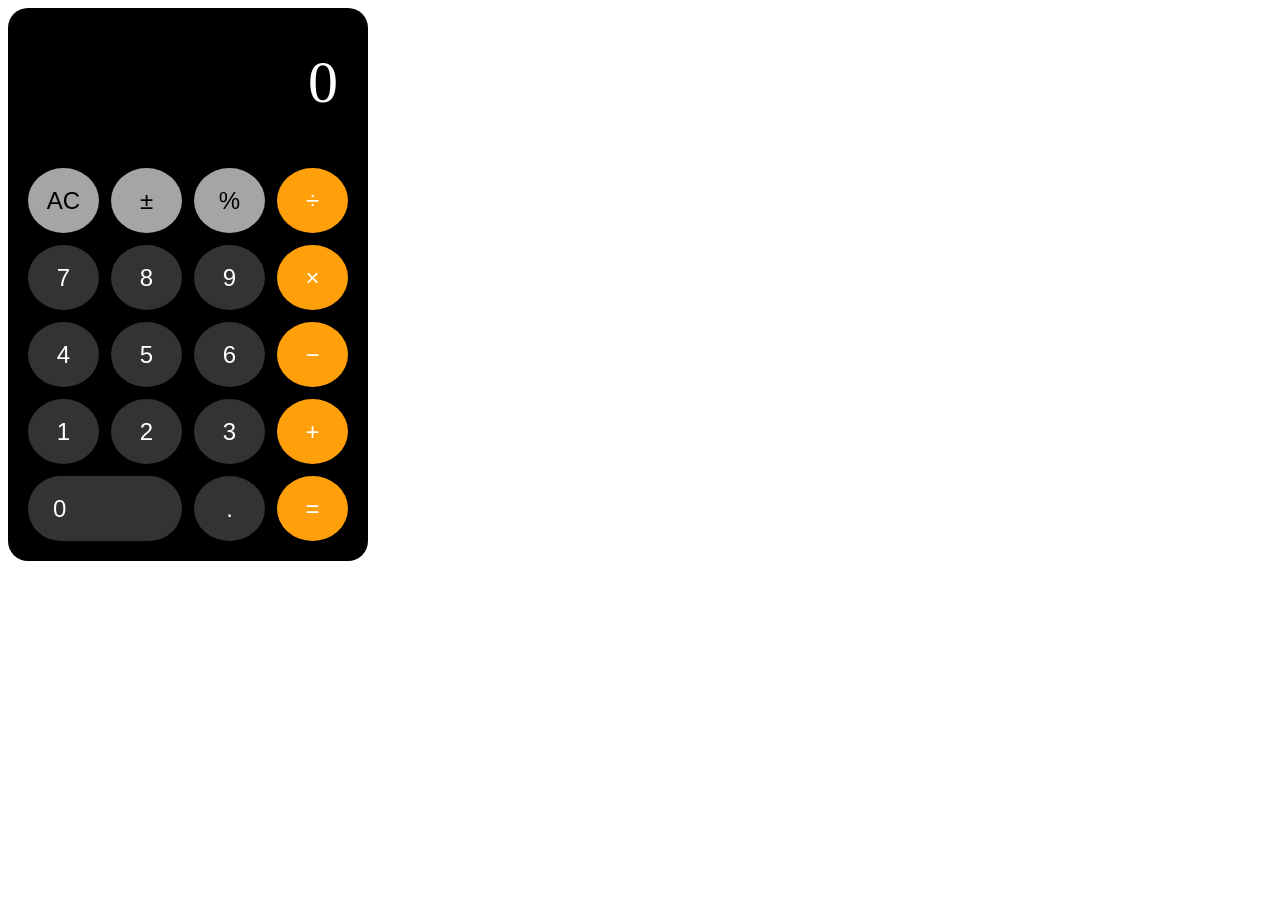
==== Assignment-3/calculator/index.html @ c605db4f "assignment-3" ====
<!DOCTYPE html>
<html lang="en">

<head>
    <meta charset="UTF-8">
    <meta name="viewport" content="width=device-width, initial-scale=1.0">
    <title>Calculator</title>
    <link rel="stylesheet" href="style.css">
</head>

<body>


    <div class="calculator">
        <div class="display" id="display">0</div>


        <div class="buttons">
            <button class="btn light" data-action="clear">AC</button>
            <button class="btn light" data-action="plus-minus">±</button>
            <button class="btn light" data-action="percent">%</button>
            <button class="btn operator" data-action="divide">÷</button>


            <button class="btn" data-number="7">7</button>
            <button class="btn" data-number="8">8</button>
            <button class="btn" data-number="9">9</button>
            <button class="btn operator" data-action="multiply">×</button>


            <button class="btn" data-number="4">4</button>
            <button class="btn" data-number="5">5</button>
            <button class="btn" data-number="6">6</button>
            <button class="btn operator" data-action="subtract">−</button>


            <button class="btn" data-number="1">1</button>
            <button class="btn" data-number="2">2</button>
            <button class="btn" data-number="3">3</button>
            <button class="btn operator" data-action="add">+</button>


            <button class="btn zero" data-number="0">0</button>
            <button class="btn" data-action="decimal">.</button>
            <button class="btn operator" data-action="equals">=</button>
        </div>
    </div>


    <script src="script.js"></script>
</body>

</html>
---- Assignment-3/calculator/style.css ----
* {


    .calculator {
        width: 320px;
        background: black;
        border-radius: 20px;
        padding: 20px;
    }


    .display {
        height: 100px;
        color: white;
        font-size: 60px;
        text-align: right;
        padding: 20px 10px;
        overflow: hidden;
    }


    .buttons {
        display: grid;
        grid-template-columns: repeat(4, 1fr);
        gap: 12px;
    }


    .btn {
        height: 65px;
        border: none;
        border-radius: 50%;
        font-size: 24px;
        cursor: pointer;
        background: #333;
        color: white;
    }


    .btn:active {
        opacity: 0.7;
    }


    .btn.light {
        background: #a5a5a5;
        color: black;
    }


    .btn.operator {
        background: #ff9f0a;
        color: white;
    }


    .zero {
        grid-column: span 2;
        border-radius: 40px;
        text-align: left;
        padding-left: 25px;
    }
}
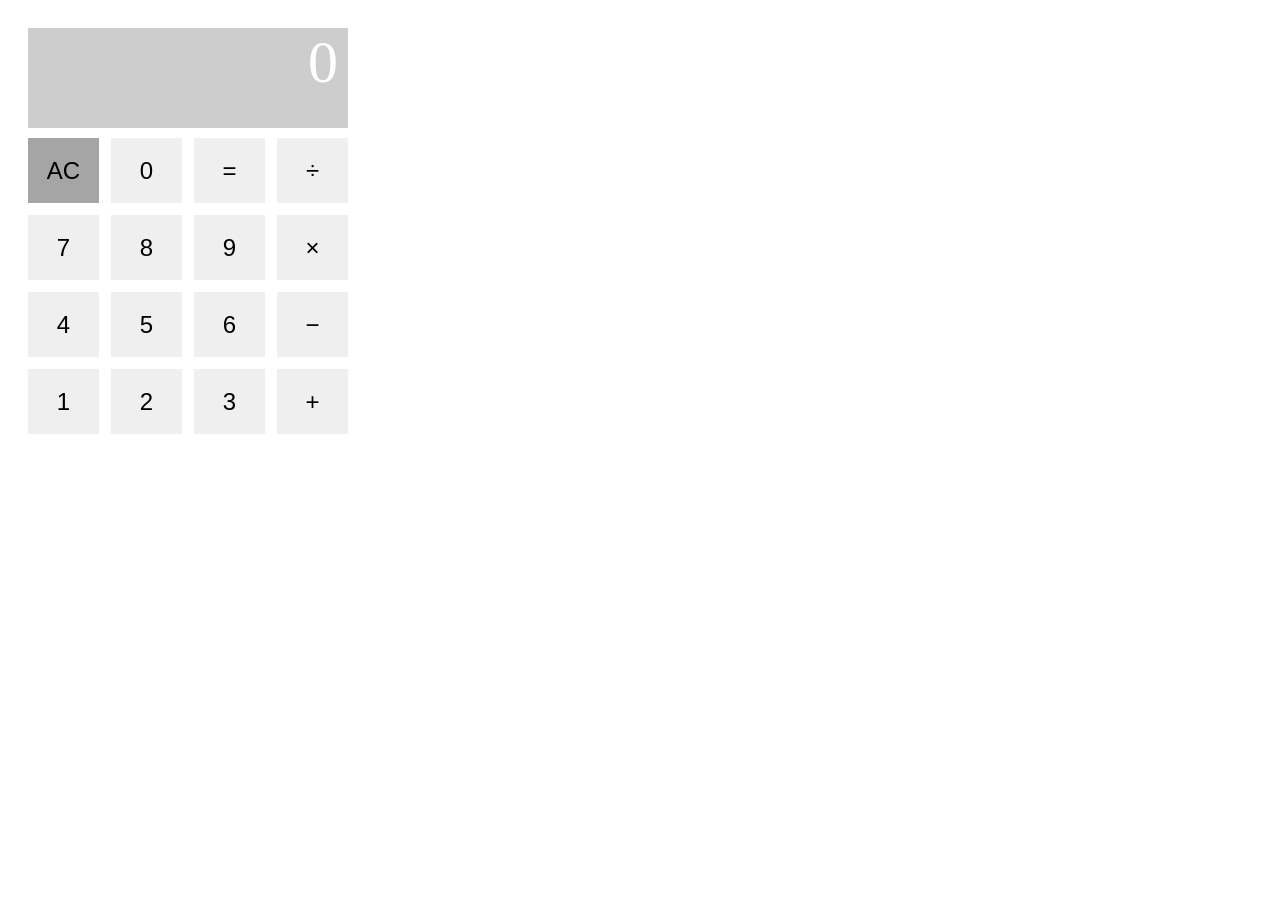
==== commit 4065e7b4: "assignment-3" ====
--- a/Assignment-3/calculator/index.html
+++ b/Assignment-3/calculator/index.html
@@ -17,8 +17,8 @@
 
         <div class="buttons">
             <button class="btn light" data-action="clear">AC</button>
-            <button class="btn light" data-action="plus-minus">±</button>
-            <button class="btn light" data-action="percent">%</button>
+            <button class="btn zero" data-number="0">0</button>
+            <button class="btn operator" data-action="equals">=</button>
             <button class="btn operator" data-action="divide">÷</button>
 
 
@@ -38,11 +38,6 @@
             <button class="btn" data-number="2">2</button>
             <button class="btn" data-number="3">3</button>
             <button class="btn operator" data-action="add">+</button>
-
-
-            <button class="btn zero" data-number="0">0</button>
-            <button class="btn" data-action="decimal">.</button>
-            <button class="btn operator" data-action="equals">=</button>
         </div>
     </div>
 
--- a/Assignment-3/calculator/style.css
+++ b/Assignment-3/calculator/style.css
@@ -3,7 +3,6 @@
 
     .calculator {
         width: 320px;
-        background: black;
         border-radius: 20px;
         padding: 20px;
     }
@@ -12,9 +11,12 @@
     .display {
         height: 100px;
         color: white;
+        background: #bbbb;
         font-size: 60px;
         text-align: right;
-        padding: 20px 10px;
+        padding-left: 10px;
+        padding-right: 10px;
+        margin-bottom: 10px;
         overflow: hidden;
     }
 
@@ -29,11 +31,8 @@
     .btn {
         height: 65px;
         border: none;
-        border-radius: 50%;
         font-size: 24px;
         cursor: pointer;
-        background: #333;
-        color: white;
     }
 
 
@@ -46,18 +45,4 @@
         background: #a5a5a5;
         color: black;
     }
-
-
-    .btn.operator {
-        background: #ff9f0a;
-        color: white;
-    }
-
-
-    .zero {
-        grid-column: span 2;
-        border-radius: 40px;
-        text-align: left;
-        padding-left: 25px;
-    }
 }
